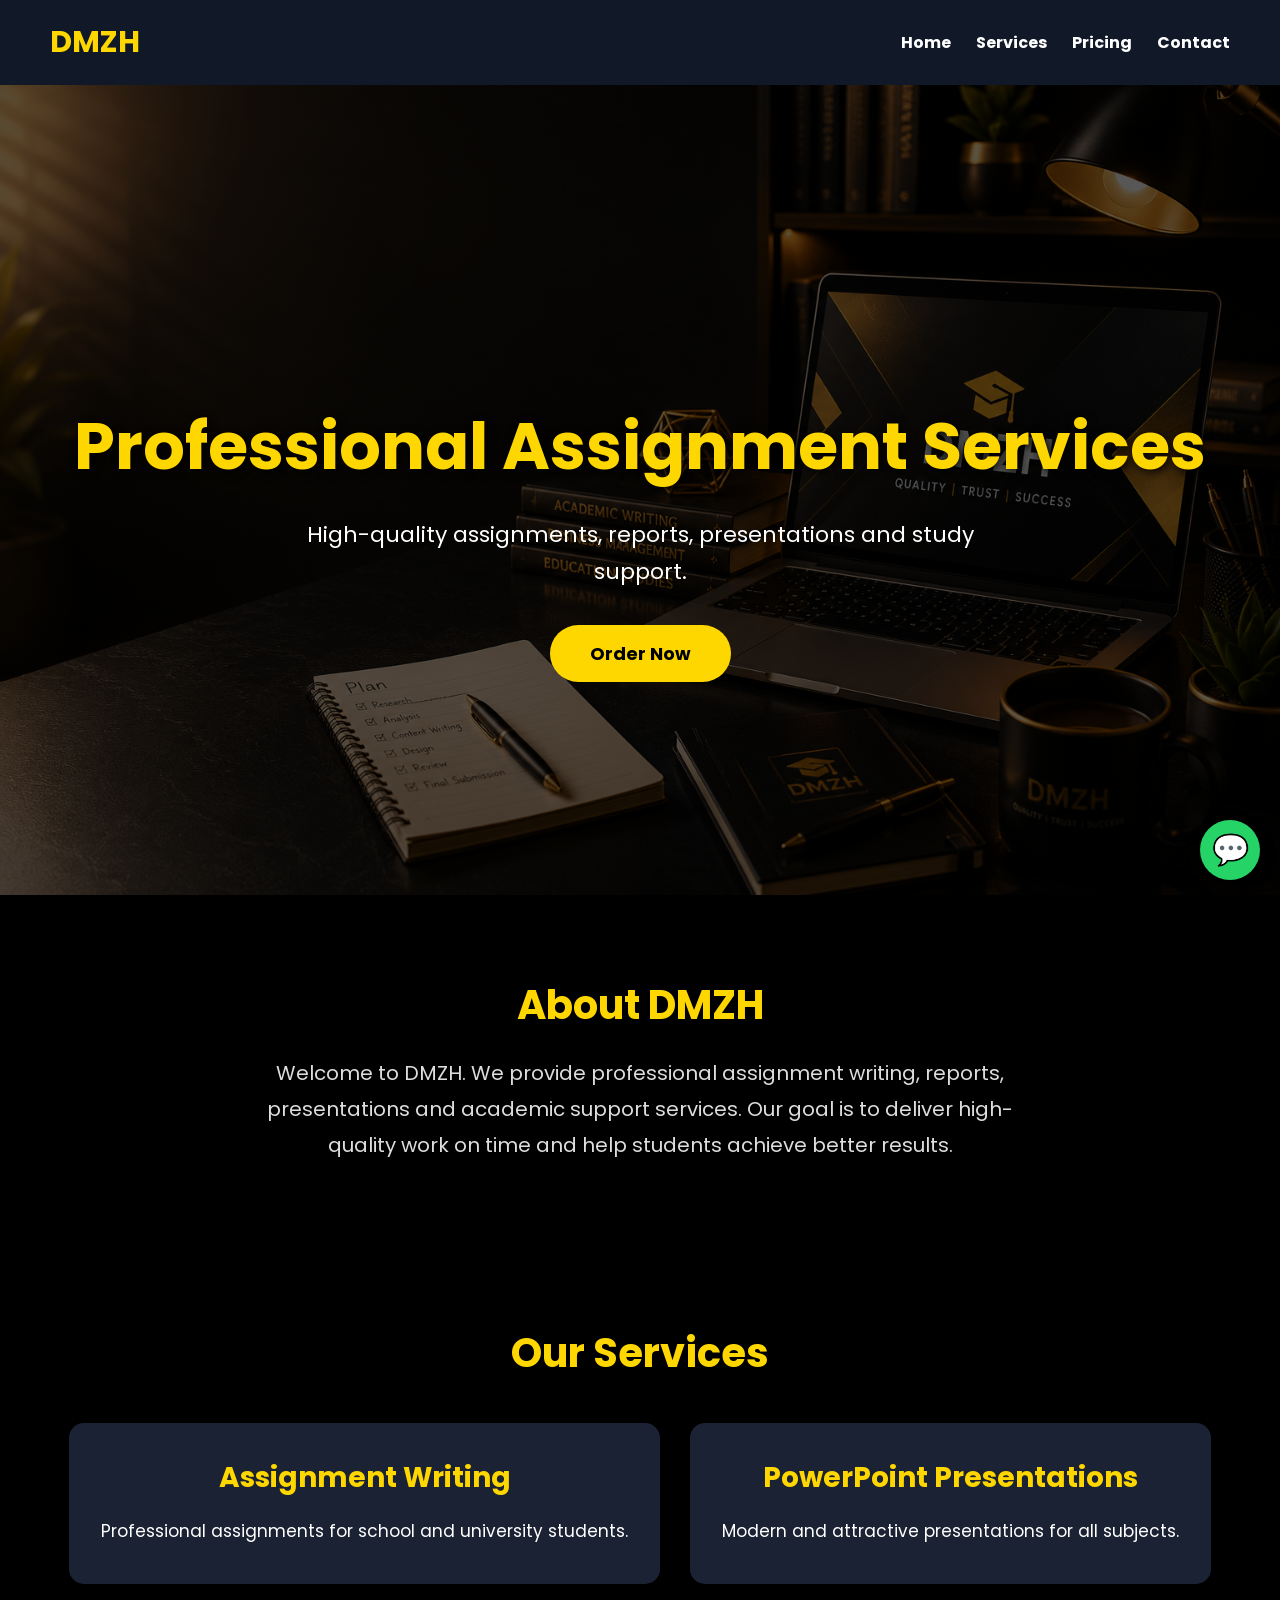
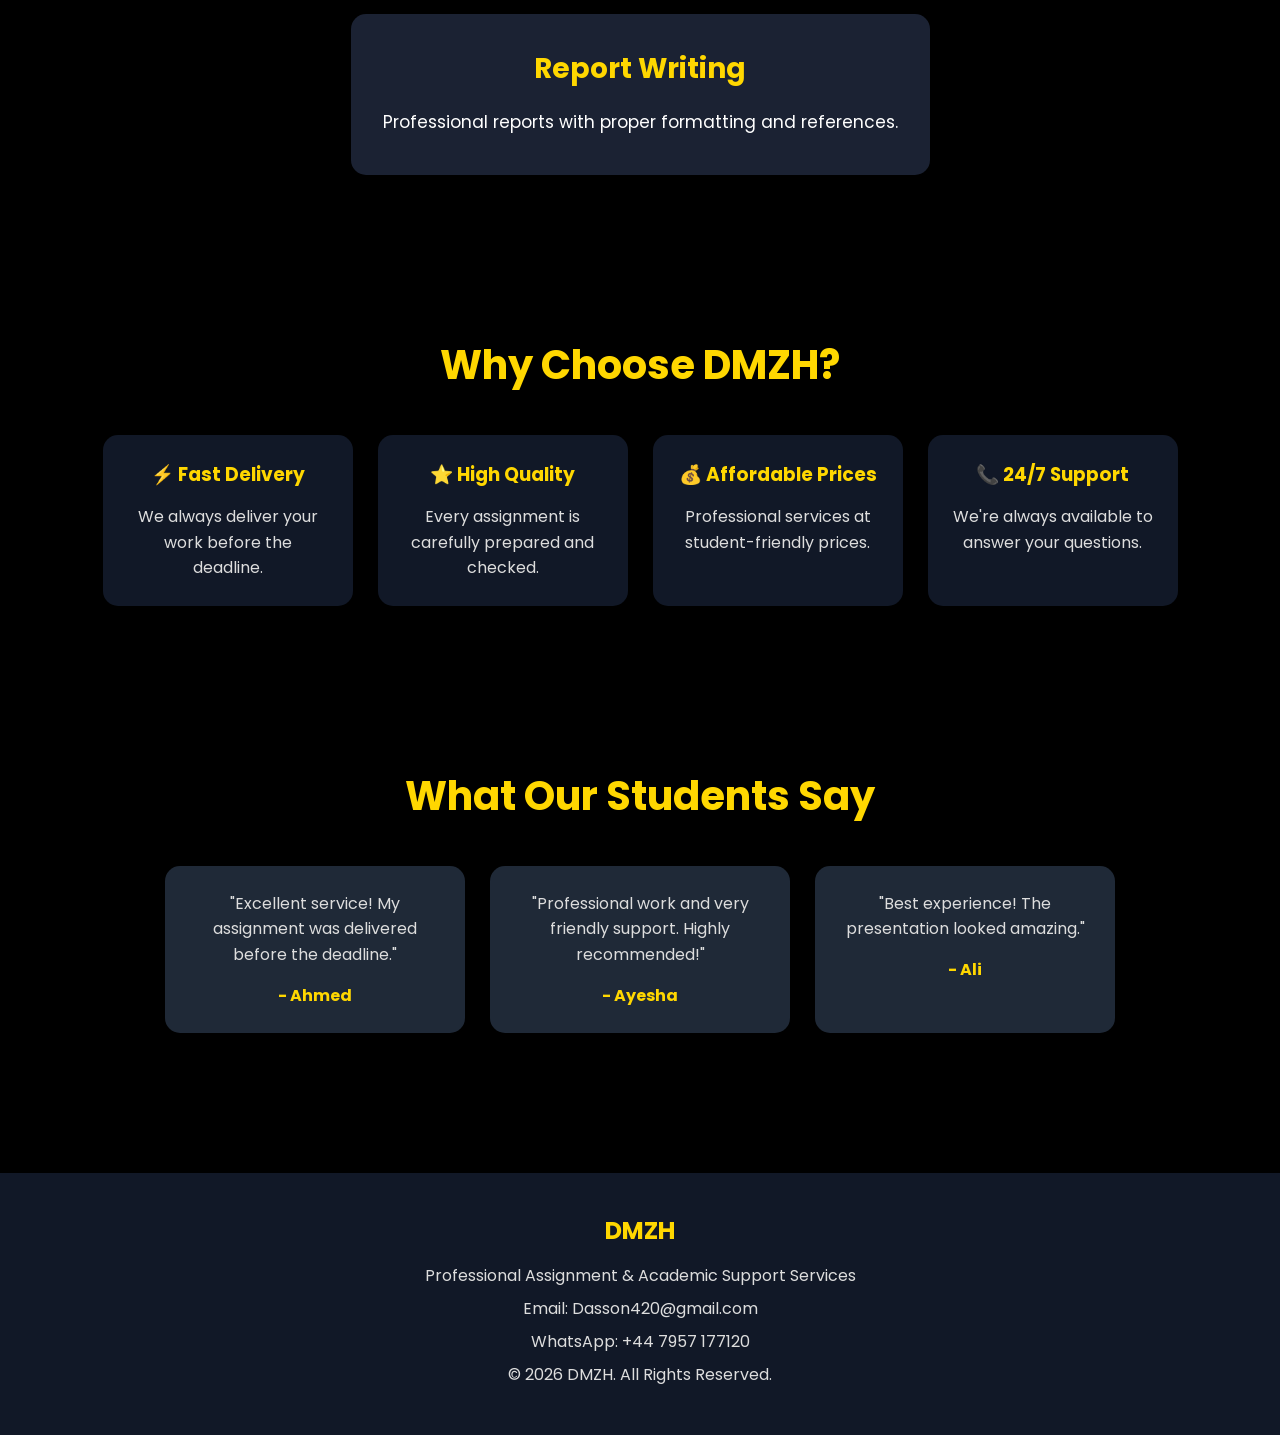
==== index.html @ cb6a2eca "Add files via upload" ====
<!DOCTYPE html>
<html>
<head>
    <meta name="viewport" content="width=device-width, initial-scale=1.0">
    <title>DMZH</title>
    <link rel="stylesheet" href="css/style.css">
    <link rel="preconnect" href="https://fonts.googleapis.com">
<link rel="preconnect" href="https://fonts.gstatic.com" crossorigin>
<link href="https://fonts.googleapis.com/css2?family=Poppins:wght@300;400;600;700&display=swap" rel="stylesheet">
</head>
<body>

<header>
    <nav class="navbar">
        <h2 class="logo">DMZH</h2>

        <ul class="menu">
            <li><a href="index.html">Home</a></li>
            <li><a href="services.html">Services</a></li>
            <li><a href="pricing.html">Pricing</a></li>
            <li><a href="contact.html">Contact</a></li>
        </ul>
    </nav>
</header>
<section class="hero">

    <h1>Professional Assignment Services</h1>

    <p>
        High-quality assignments, reports, presentations and study support.
    </p>

<a href="https://wa.me/447957177120" class="btn" target="_blank">
    Order Now
</a>
</section>
<section class="about">

    <h2>About DMZH</h2>

    <p>
        Welcome to DMZH. We provide professional assignment writing,
        reports, presentations and academic support services.
        Our goal is to deliver high-quality work on time and help
        students achieve better results.
    </p>

</section>
<section class="services">

    <h2>Our Services</h2>

    <div class="service-container">

        <div class="service-card">
            <h3>Assignment Writing</h3>
            <p>Professional assignments for school and university students.</p>
        </div>

        <div class="service-card">
            <h3>PowerPoint Presentations</h3>
            <p>Modern and attractive presentations for all subjects.</p>
        </div>

        <div class="service-card">
            <h3>Report Writing</h3>
            <p>Professional reports with proper formatting and references.</p>
        </div>

    </div>

</section>
<section class="why-us">

    <h2>Why Choose DMZH?</h2>

    <div class="why-container">

        <div class="why-card">
            <h3>⚡ Fast Delivery</h3>
            <p>We always deliver your work before the deadline.</p>
        </div>

        <div class="why-card">
            <h3>⭐ High Quality</h3>
            <p>Every assignment is carefully prepared and checked.</p>
        </div>

        <div class="why-card">
            <h3>💰 Affordable Prices</h3>
            <p>Professional services at student-friendly prices.</p>
        </div>

        <div class="why-card">
            <h3>📞 24/7 Support</h3>
            <p>We're always available to answer your questions.</p>
        </div>

    </div>

</section>
<section class="reviews">

    <h2>What Our Students Say</h2>

    <div class="review-container">

        <div class="review-card">
            <p>"Excellent service! My assignment was delivered before the deadline."</p>
            <h4>- Ahmed</h4>
        </div>

        <div class="review-card">
            <p>"Professional work and very friendly support. Highly recommended!"</p>
            <h4>- Ayesha</h4>
        </div>

        <div class="review-card">
            <p>"Best experience! The presentation looked amazing."</p>
            <h4>- Ali</h4>
        </div>

    </div>

</section>

<footer>

    <h2>DMZH</h2>

    <p>Professional Assignment & Academic Support Services</p>

    <p>Email: Dasson420@gmail.com</p>

    <p>WhatsApp: +44 7957 177120</p>

    <p>&copy; 2026 DMZH. All Rights Reserved.</p>

</footer>
<a href="https://wa.me/447957177120" class="whatsapp-btn" target="_blank">
    💬
</a>
</body>
</html>
---- css/style.css ----
*{
    margin:0;
    padding:0;
    box-sizing:border-box;
    scroll-behavior:smooth;
    font-family:'Poppins', sans-serif;
}
body{
    background:#000;
    color:white;
}


h1{
    color: gold;
    text-align: center;
    margin-top: 100px;
    font-size: 60px;
}
.navbar{
    position:sticky;
    top:0;
    z-index:1000;

    background:#111827;

    display:flex;
    justify-content:space-between;
    align-items:center;

    padding:20px 50px;
}


.logo{
    color:#FFD700;
    font-size:30px;
}

.menu{
    display:flex;
    list-style:none;
}

.menu li{
    margin-left:25px;
}
.menu li a{
    color:white;
    text-decoration:none;
    font-weight:bold;
}

.menu li a:hover{
    color:#FFD700;
}
.hero{
    height:90vh;

    background:
    linear-gradient(rgba(0,0,0,.65), rgba(0,0,0,.65)),
    url("../image/hero.png");

    background-size:cover;
    background-position:center;
    background-repeat:no-repeat;

    display:flex;
    justify-content:center;
    align-items:center;
    flex-direction:column;
    text-align:center;
}

.hero h1{
    color:#FFD700;
    font-size:65px;
    margin-bottom:20px;
    text-shadow:2px 2px 10px black;
}
.hero p{
    color:white;
    font-size:22px;
    max-width:700px;
    line-height:1.7;
    margin-bottom:35px;
}

.btn{
    background:#FFD700;
    color:#000;
    padding:15px 40px;
    border-radius:50px;
    text-decoration:none;
    font-weight:bold;
    font-size:18px;
    transition:0.3s;
}

.btn:hover{
    background:white;
    transform:scale(1.08);
}

.about{
    padding:80px 20px;
    text-align:center;
}

.about h2{
    color:#FFD700;
    font-size:40px;
    margin-bottom:20px;
}

.about p{
    max-width:800px;
    margin:auto;
    font-size:20px;
    line-height:1.8;
    color:#ddd;
}
.services{
    padding:80px 20px;
    text-align:center;
}

.services h2{
    color:#FFD700;
    font-size:40px;
    margin-bottom:40px;
}

.service-container{
    display:flex;
    justify-content:center;
    gap:30px;
    flex-wrap:wrap;
}

.service-card{
    background:#1b2233;
    padding:40px 30px;
    border-radius:18px;

    border:2px solid rgba(255,255,255,.08);

    transition:all .35s ease;

    box-shadow:0 10px 25px rgba(0,0,0,.35);
}

.service-card:hover{
    transform:translateY(-12px);

    border-color:#FFD700;

    box-shadow:0 18px 35px rgba(255,215,0,.18);
}

.service-card h3{
    color:#FFD700;
    font-size:30px;
    margin-bottom:22px;
    line-height:1.3;
}

.service-card p{
    color:#EAEAEA;
    font-size:18px;
    line-height:1.9;
}

.why-us{
    padding:80px 20px;
    text-align:center;
}

.why-us h2{
    color:#FFD700;
    font-size:40px;
    margin-bottom:40px;
}

.why-container{
    display:flex;
    justify-content:center;
    gap:25px;
    flex-wrap:wrap;
}

.why-card{
    width:250px;
    background:#111827;
    padding:25px;
    border-radius:15px;
    transition:0.3s;
}

.why-card:hover{
    transform:translateY(-10px);
    box-shadow:0 10px 25px rgba(255,215,0,.35);
}

.why-card h3{
    color:#FFD700;
    margin-bottom:15px;
}

.why-card p{
    color:#ddd;
    line-height:1.6;
}
.reviews{
    padding:80px 20px;
    text-align:center;
}

.reviews h2{
    color:#FFD700;
    margin-bottom:40px;
    font-size:40px;
}

.review-container{
    display:flex;
    justify-content:center;
    gap:25px;
    flex-wrap:wrap;
}

.review-card{
    width:300px;
    background:#1f2937;
    padding:25px;
    border-radius:15px;
    transition:.3s;
}

.review-card p{
    color:#ddd;
    margin-bottom:15px;
    line-height:1.6;
}

.review-card h4{
    color:#FFD700;
}
.review-card:hover{
    transform:translateY(-10px);
    box-shadow:0 10px 25px rgba(255,215,0,.35);
}
footer{
    background:#111827;
    text-align:center;
    padding:40px 20px;
    margin-top:60px;
}

footer h2{
    color:#FFD700;
    margin-bottom:15px;
}

footer p{
    color:#ddd;
    margin:8px 0;
}
.whatsapp-btn{
    position:fixed;
    bottom:20px;
    right:20px;
    width:60px;
    height:60px;
    background:#25D366;
    color:white;
    font-size:30px;
    text-decoration:none;
    display:flex;
    justify-content:center;
    align-items:center;
    border-radius:50%;
    box-shadow:0 5px 15px rgba(0,0,0,0.3);
    transition:0.3s;
}

.whatsapp-btn:hover{
    transform:scale(1.1);
}

/* ===========================
   Pricing Page
=========================== */

.pricing{
    padding:100px 8%;
    text-align:center;

    background:
    linear-gradient(rgba(0,0,0,.85), rgba(0,0,0,.85)),
    url("../image/pricing-bg.png");

    background-size:cover;
    background-position:center;
    background-repeat:no-repeat;
}

.pricing h1{
    font-size:60px;
    color:#FFD700;
    margin-bottom:15px;
}

.pricing p{
    color:#ddd;
    margin-bottom:50px;
}

.pricing-container{
    display:flex;
    justify-content:center;
    gap:30px;
    flex-wrap:wrap;
}

.price-card{
    background:#1f2937;
    width:300px;
    padding:35px;
    border-radius:15px;
    transition:.3s;
}

.price-card:hover{
    transform:translateY(-10px);
    box-shadow:0 10px 25px rgba(255,215,0,.35);
}

.price-card h2{
    color:#FFD700;
    margin-bottom:15px;
}

.price-card h3{
    color:#fff;
    font-size:35px;
    margin-bottom:20px;
}

.price-card p{
    margin:12px 0;
    color:#ddd;
}

.price-card .btn{
    display:inline-block;
    margin-top:20px;
}

.featured{
    border:3px solid #FFD700;
    transform:scale(1.05);
}

.featured h2{
    color:#FFD700;
}

.featured:hover{
    transform:scale(1.08);
}

/* ===== Pricing Card Colors ===== */

/* Basic */
.price-card:first-child{
    border:2px solid #22c55e;
}

.price-card:first-child:hover{
    box-shadow:0 10px 25px rgba(34,197,94,.35);
}

/* Premium */
.price-card:last-child{
    border:2px solid #a855f7;
}

.price-card:last-child:hover{
    box-shadow:0 10px 25px rgba(168,85,247,.35);
}

/* ===========================
   CONTACT PAGE
=========================== */

.contact-hero{
    height:85vh;
    display:flex;
    justify-content:center;
    align-items:center;
    flex-direction:column;
    text-align:center;

    background:
    linear-gradient(rgba(0,0,0,.75), rgba(0,0,0,.75)),
    url("../image/contact-bg.png");

    background-size:cover;
    background-position:center;
    background-repeat:no-repeat;
}

.contact-hero h1{
    color:#FFD700;
    font-size:60px;
    margin-bottom:20px;
}

.contact-hero p{
    color:#fff;
    font-size:22px;
}

/* ===========================
   CONTACT INFO
=========================== */

.contact-info{
    background:#000;
    padding:80px 10%;
    text-align:center;
}

.contact-info h2{
    color:#FFD700;
    font-size:45px;
    margin-bottom:50px;
}

.contact-container{
    display:flex;
    justify-content:center;
    gap:30px;
    flex-wrap:wrap;
}

.contact-card{
    background:#1b2233;
    width:300px;
    padding:35px 25px;
    border-radius:15px;
    transition:.4s;
    border:2px solid transparent;
    text-decoration:none;
}

.contact-card:hover{
    transform:translateY(-10px);
    border-color:#FFD700;
    box-shadow:0 0 20px rgba(255,215,0,.3);
    cursor:pointer;
}

.contact-card h3{
    color:#FFD700;
    margin-bottom:20px;
    font-size:26px;
}

.contact-card p{
    color:#fff;
    font-size:18px;
    line-height:1.8;
}

.services-hero{
    height: 100vh;
    background: linear-gradient(rgba(0,0,0,.60), rgba(0,0,0,.60)),
    url("../image/services-bg.png");
    background-size: cover;
    background-position: center;
    background-repeat: no-repeat;

    display: flex;
    justify-content: center;
    align-items: center;
    flex-direction: column;

    text-align: center;
    padding: 20px;
}

/* ===========================
   SERVICES SECTION
=========================== */

.services-section{
    background:#000;
    padding:90px 10%;
    text-align:center;
}

.services-section h2{
    color:#FFD700;
    font-size:45px;
    margin-bottom:60px;
}

.services-container{
    display:grid;
    grid-template-columns:repeat(auto-fit,minmax(300px,1fr));
    gap:30px;
}

.service-card{
    background:#1b2233;
    padding:35px 30px;
    border-radius:15px;
    transition:.4s;
    border:2px solid transparent;
}

.service-card:hover{
    transform:translateY(-10px);
    border-color:#FFD700;
    box-shadow:0 0 20px rgba(255,215,0,.25);
}

.service-card h3{
    color:#FFD700;
    font-size:28px;
    margin-bottom:20px;
}

.service-card p{
    color:#fff;
    font-size:17px;
    line-height:1.8;
}

/* ===========================
   RESPONSIVE DESIGN
=========================== */

@media (max-width: 992px){

    nav{
        padding:15px 5%;
    }

    .hero h1,
    .pricing-hero h1,
    .services-hero h1,
    .contact-hero h1{
        font-size:55px;
    }

    .pricing-container,
    .services-container,
    .contact-container{
        grid-template-columns:repeat(2,1fr);
    }

}

@media (max-width:768px){

    nav{
        flex-direction:column;
        gap:15px;
    }

    nav ul{
        flex-wrap:wrap;
        justify-content:center;
    }

    .hero h1,
    .pricing-hero h1,
    .services-hero h1,
    .contact-hero h1{
        font-size:42px;
    }

    .hero p,
    .pricing-hero p,
    .services-hero p,
    .contact-hero p{
        font-size:18px;
    }

    .pricing-container,
    .services-container,
    .contact-container{
        grid-template-columns:1fr;
    }

}

@media (max-width:480px){

    .hero h1,
    .pricing-hero h1,
    .services-hero h1,
    .contact-hero h1{
        font-size:34px;
    }

    .hero p,
    .pricing-hero p,
    .services-hero p,
    .contact-hero p{
        font-size:16px;
    }

    .pricing-card,
    .service-card,
    .contact-card{
        padding:25px;
    }

}

/* ==========================
   RESPONSIVE IMAGES
========================== */

img{
    max-width:100%;
    height:auto;
    display:block;
}

/* ==========================
   MOBILE SAFETY
========================== */

html,
body{
    overflow-x:hidden;
    width:100%;
}

/* ==========================
   TABLET & MOBILE
========================== */

@media (max-width:768px){

    .services-container,
    .pricing-container,
    .contact-container{
        grid-template-columns:1fr;
        gap:25px;
    }

    .services-section,
    .pricing-section,
    .contact-section{
        padding:70px 8%;
    }

    .services-hero h1,
    .pricing-hero h1,
    .contact-hero h1{
        font-size:42px;
    }

    .services-hero p,
    .pricing-hero p,
    .contact-hero p{
        font-size:18px;
    }

}
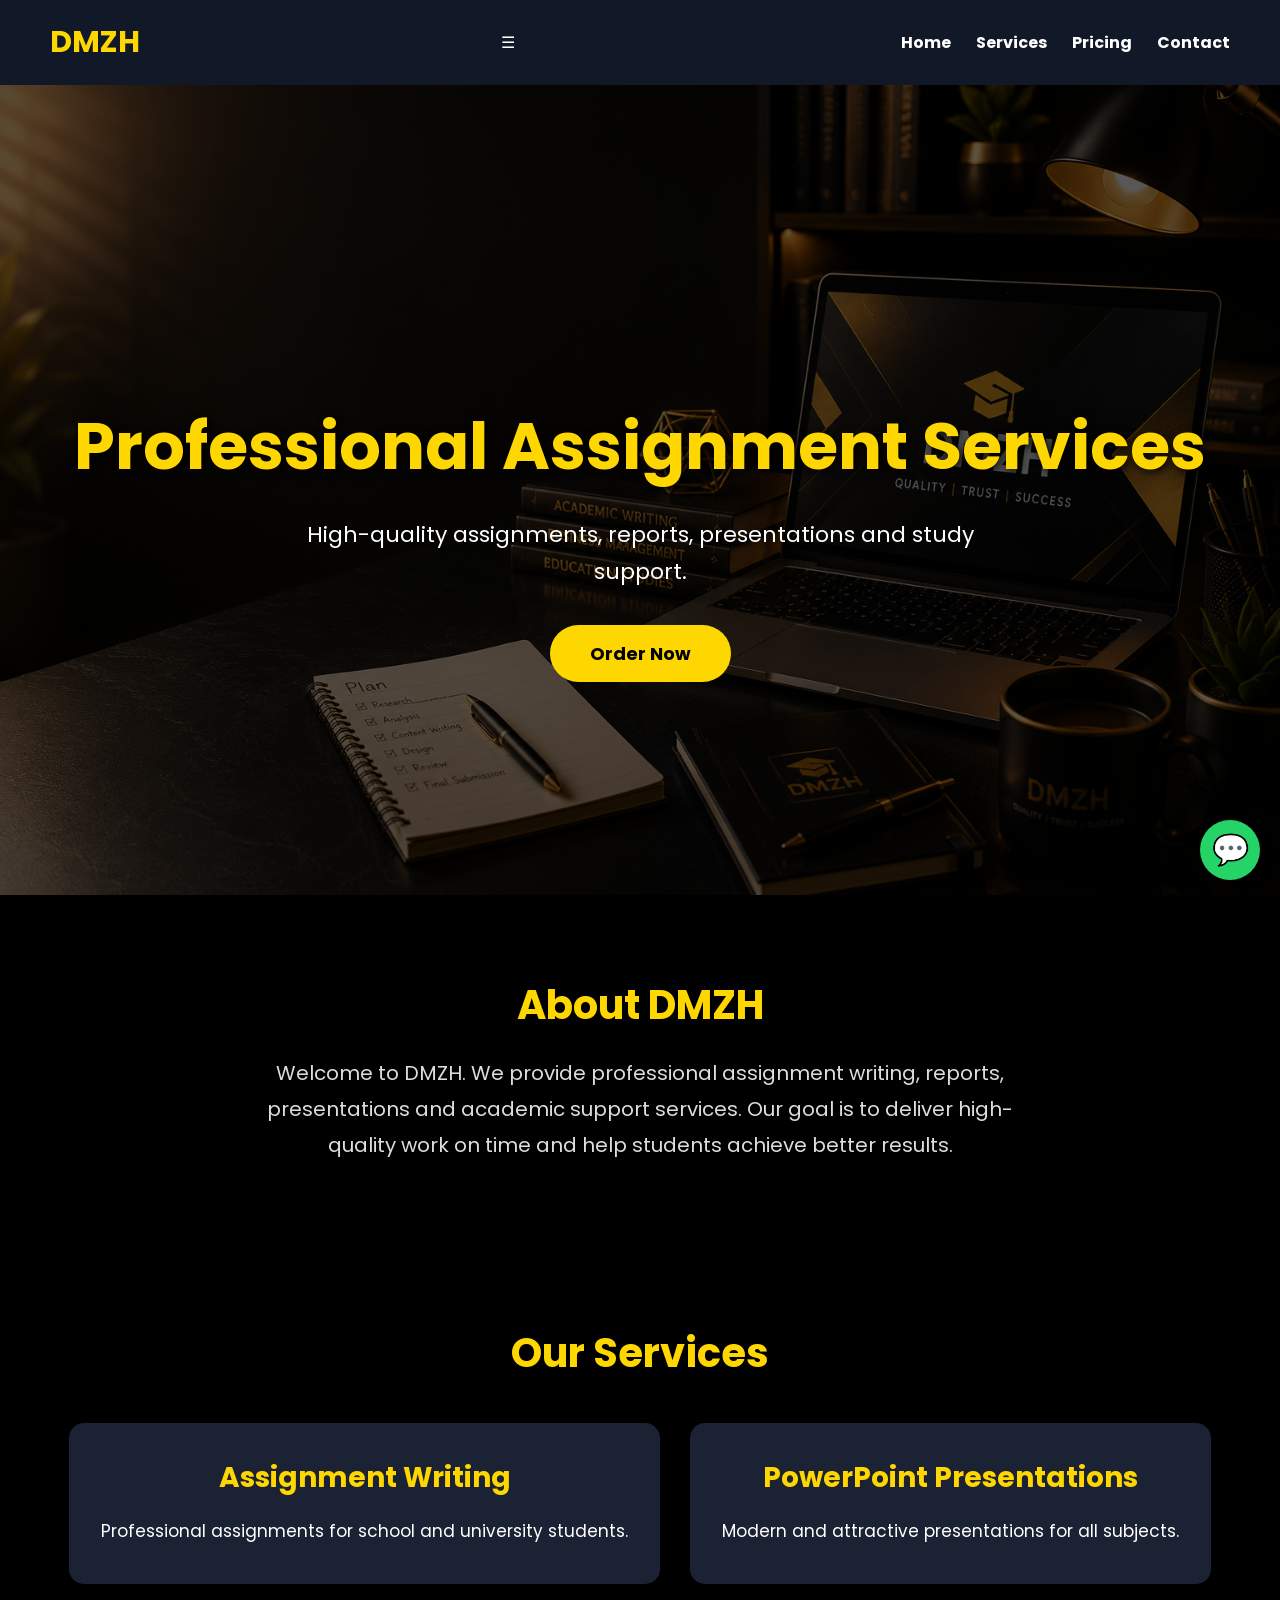
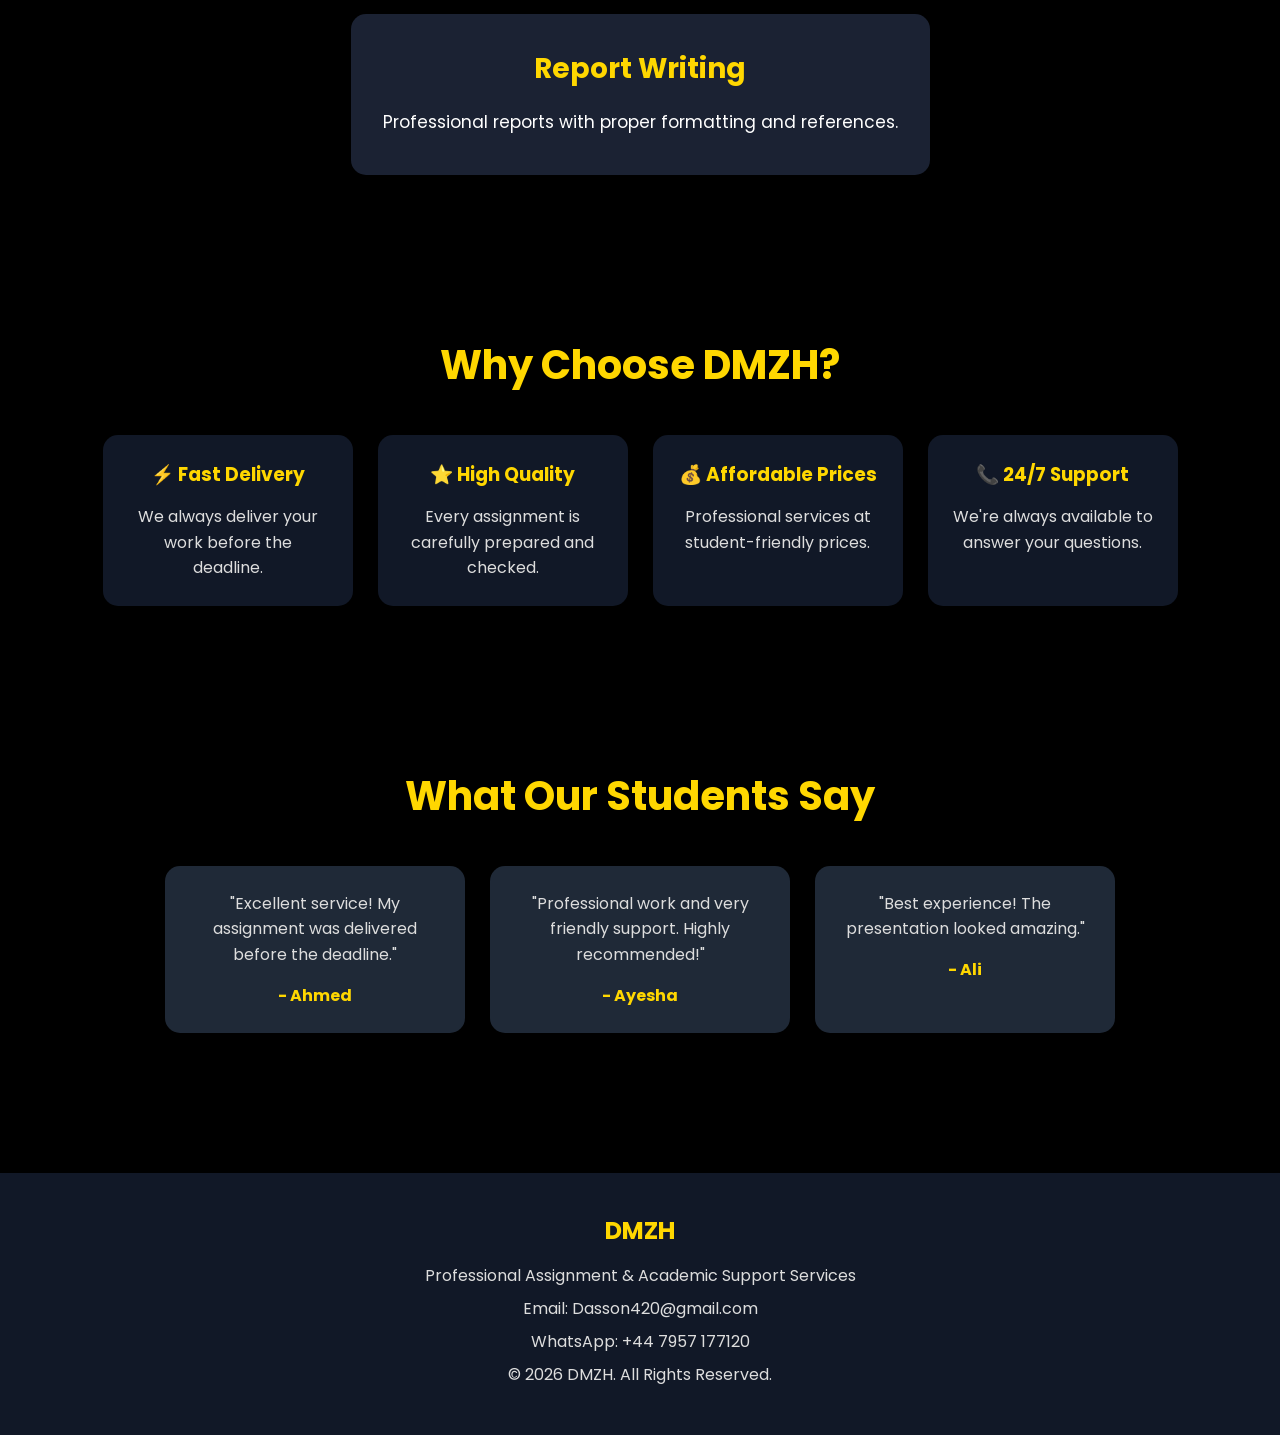
==== commit ff247bf2: "Update index.html" ====
--- a/index.html
+++ b/index.html
@@ -12,15 +12,19 @@
 
 <header>
     <nav class="navbar">
-        <h2 class="logo">DMZH</h2>
+    <h2 class="logo">DMZH</h2>
 
-        <ul class="menu">
-            <li><a href="index.html">Home</a></li>
-            <li><a href="services.html">Services</a></li>
-            <li><a href="pricing.html">Pricing</a></li>
-            <li><a href="contact.html">Contact</a></li>
-        </ul>
-    </nav>
+    <div class="menu-toggle">
+        ☰
+    </div>
+
+    <ul class="menu">
+        <li><a href="index.html">Home</a></li>
+        <li><a href="services.html">Services</a></li>
+        <li><a href="pricing.html">Pricing</a></li>
+        <li><a href="contact.html">Contact</a></li>
+    </ul>
+</nav>
 </header>
 <section class="hero">
 
@@ -141,4 +145,4 @@
     💬
 </a>
 </body>
-</html>+</html>
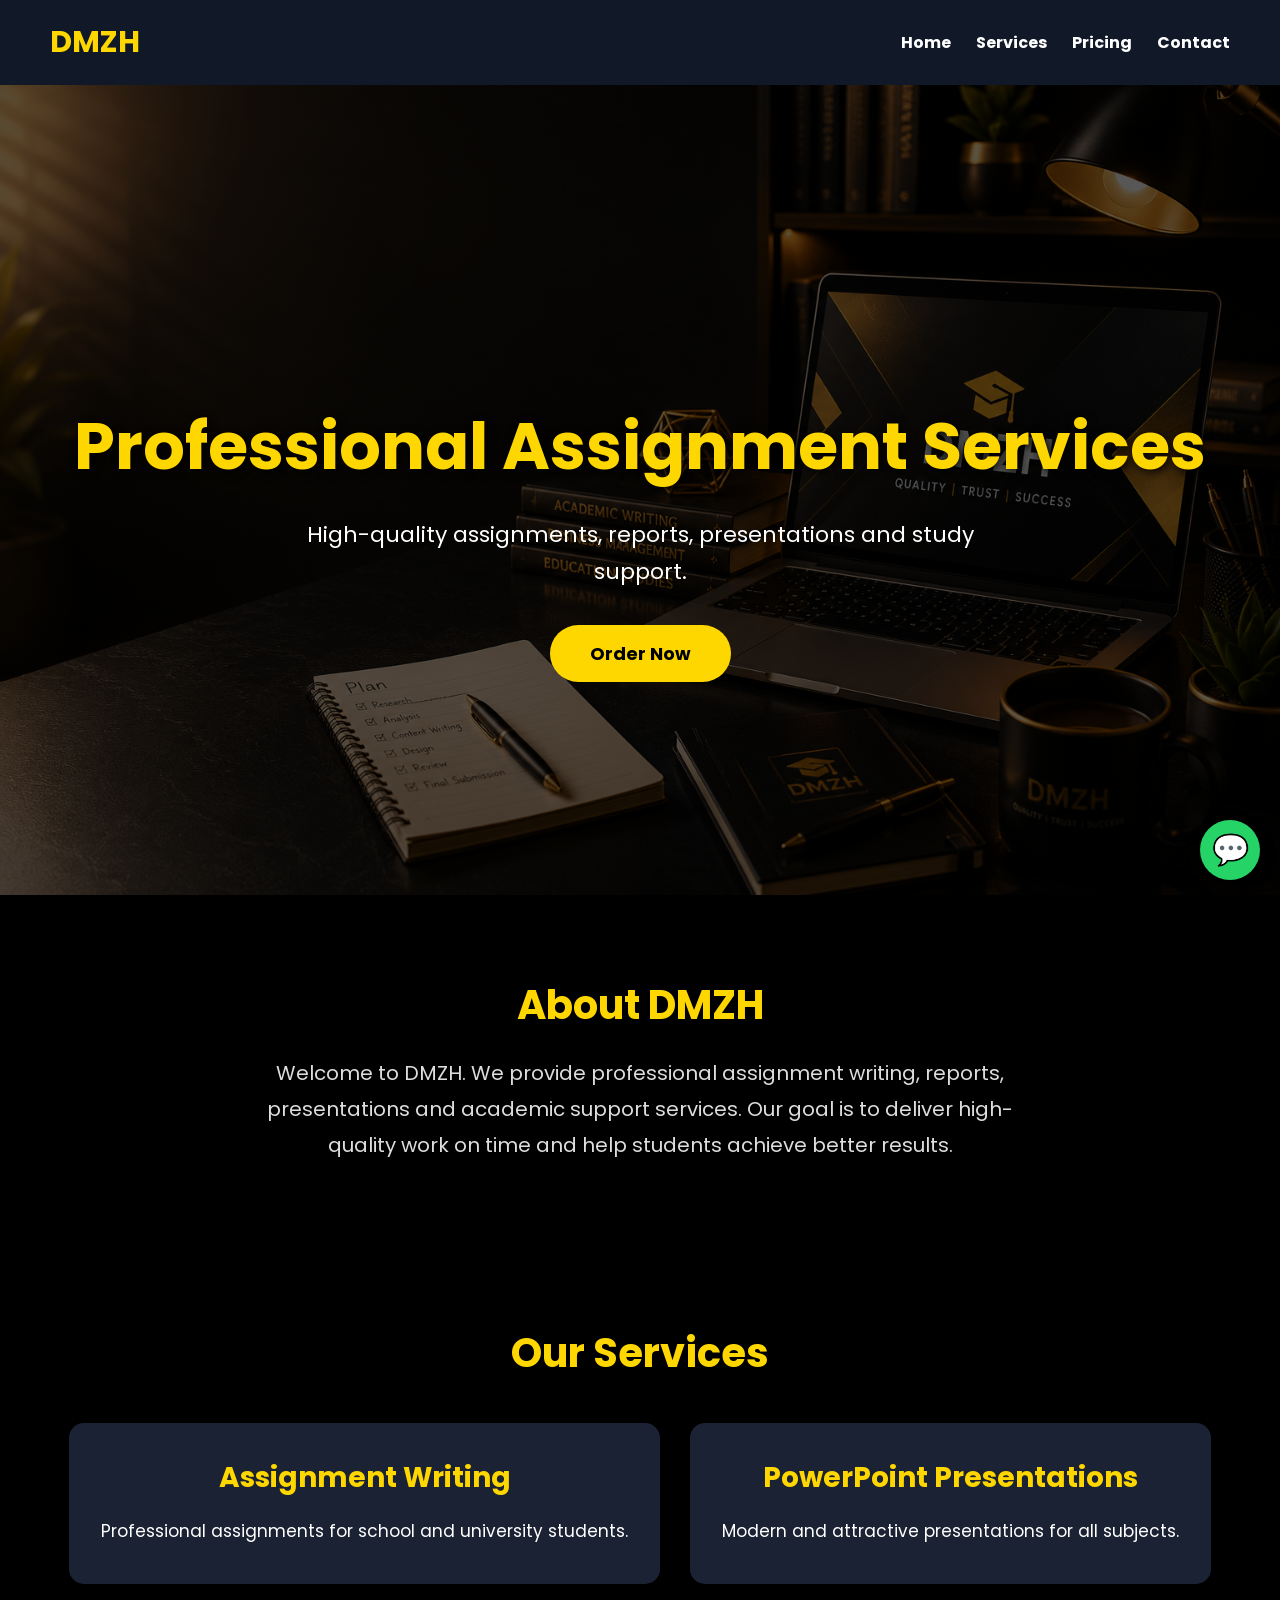
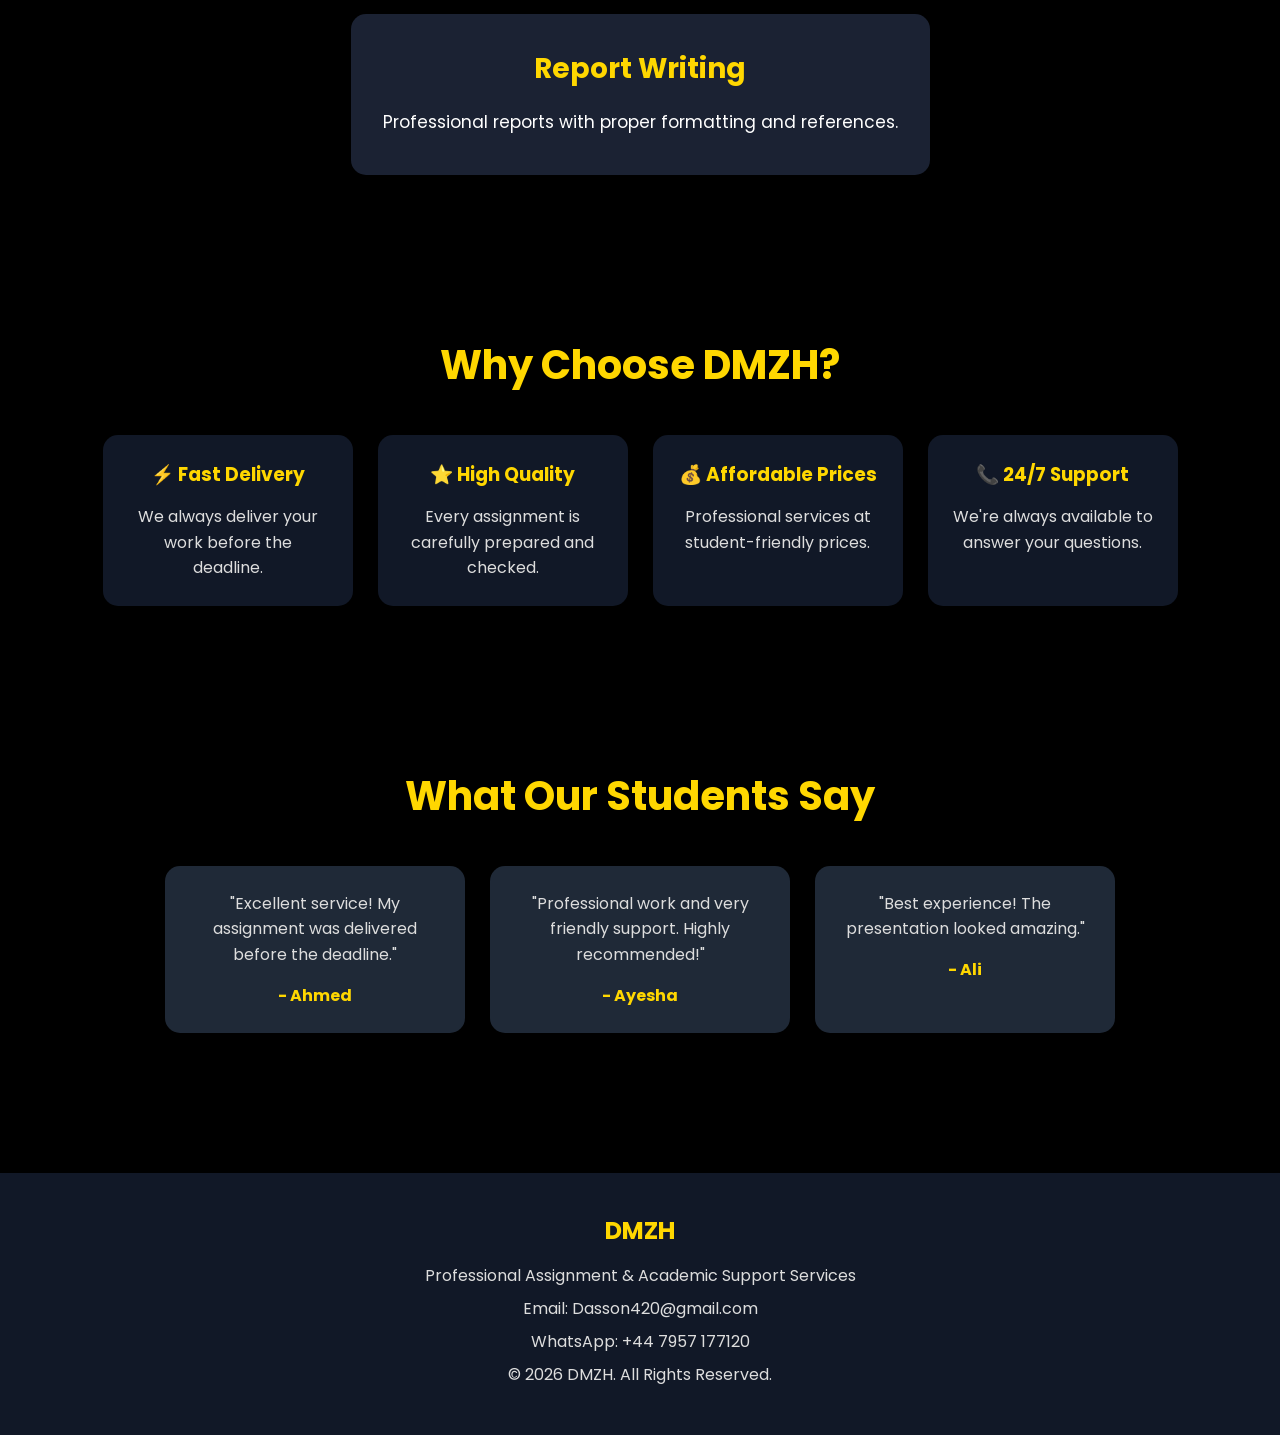
==== commit 05b1255b: "Update index.html" ====
--- a/index.html
+++ b/index.html
@@ -144,5 +144,9 @@
 <a href="https://wa.me/447957177120" class="whatsapp-btn" target="_blank">
     💬
 </a>
+
+</script>
+    
+    
 </body>
 </html>
--- a/css/style.css
+++ b/css/style.css
@@ -673,4 +673,45 @@
         font-size:18px;
     }
 
-}+}
+
+/* ==========================
+   RESPONSIVE NAVBAR
+========================== */
+
+.menu-toggle{
+    display:none;
+    font-size:30px;
+    color:#fff;
+    cursor:pointer;
+}
+
+@media (max-width:768px){
+
+    .navbar{
+        position:relative;
+        padding:20px;
+    }
+
+    .menu-toggle{
+        display:block;
+    }
+
+    .menu{
+        display:none;
+        flex-direction:column;
+        position:absolute;
+        top:80px;
+        left:0;
+        width:100%;
+        background:#111;
+        padding:20px 0;
+        text-align:center;
+        gap:20px;
+    }
+
+    .menu.active{
+        display:flex;
+    }
+
+}
